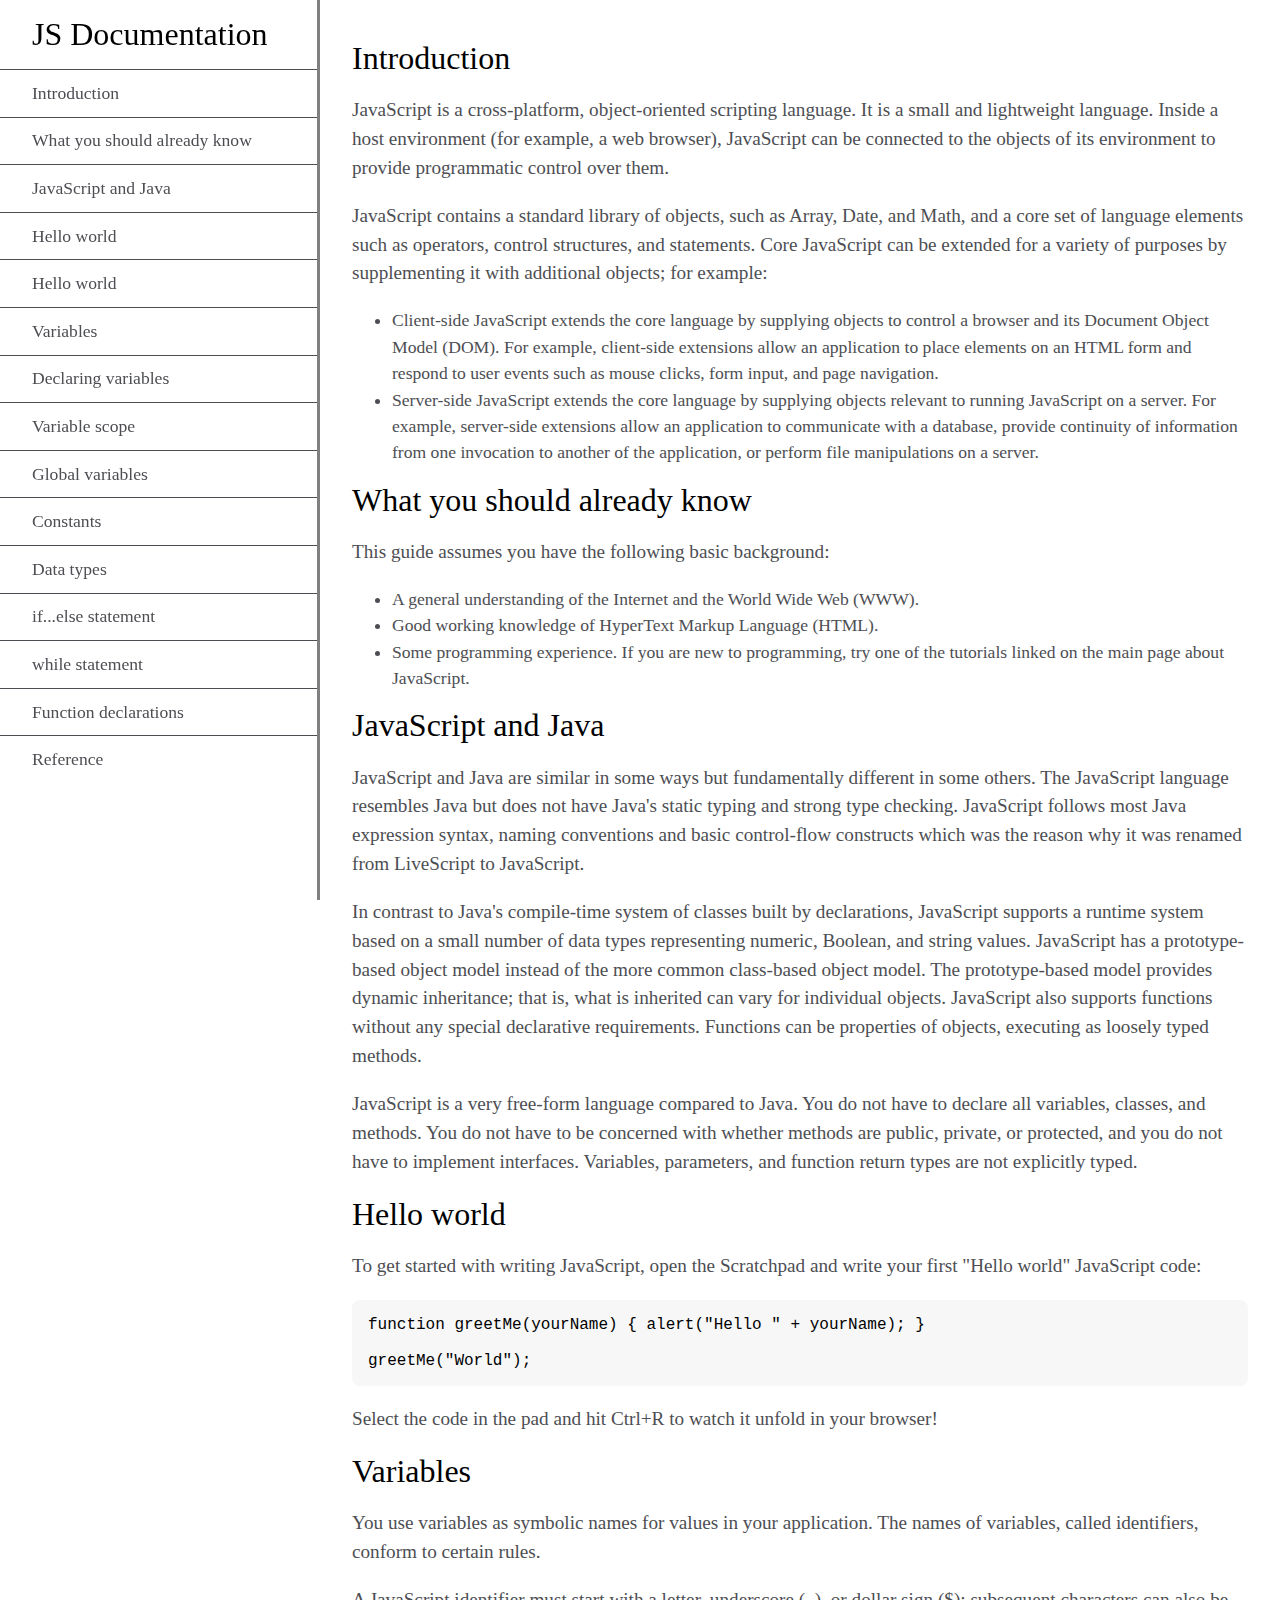
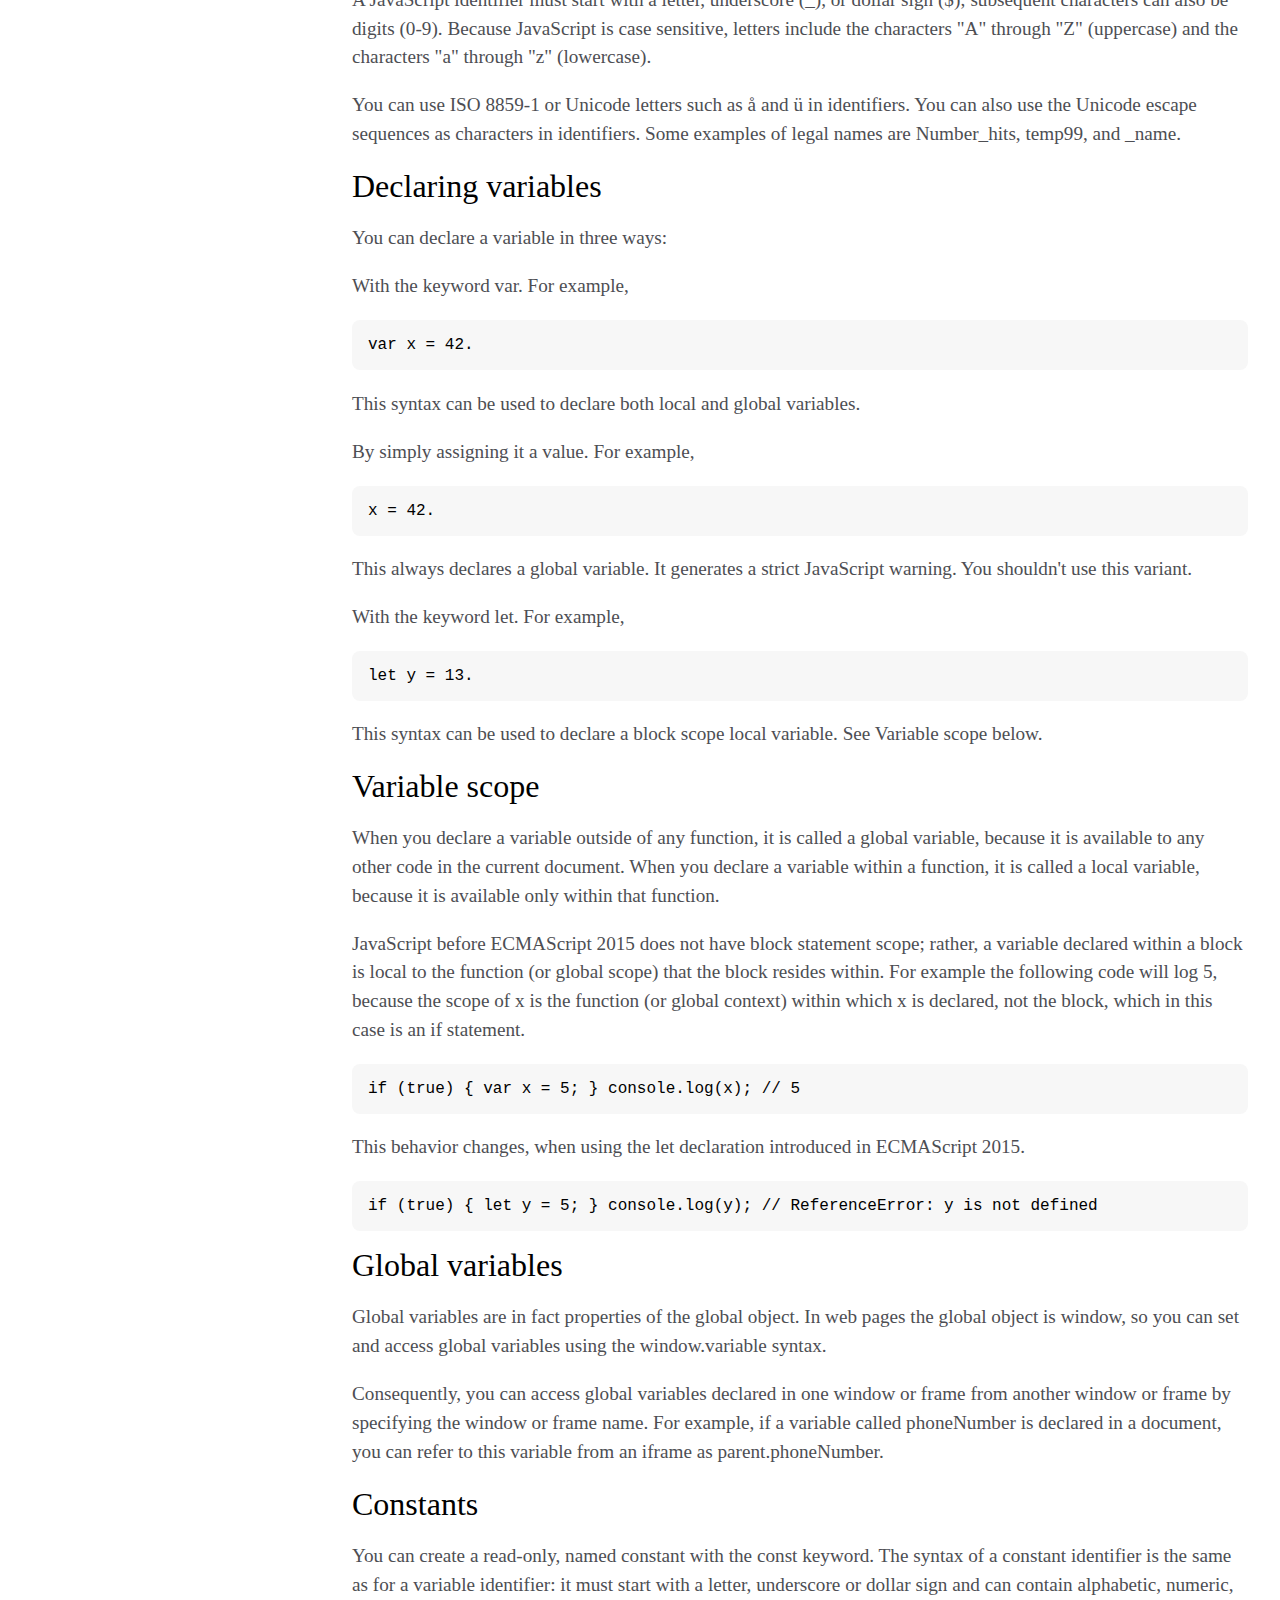
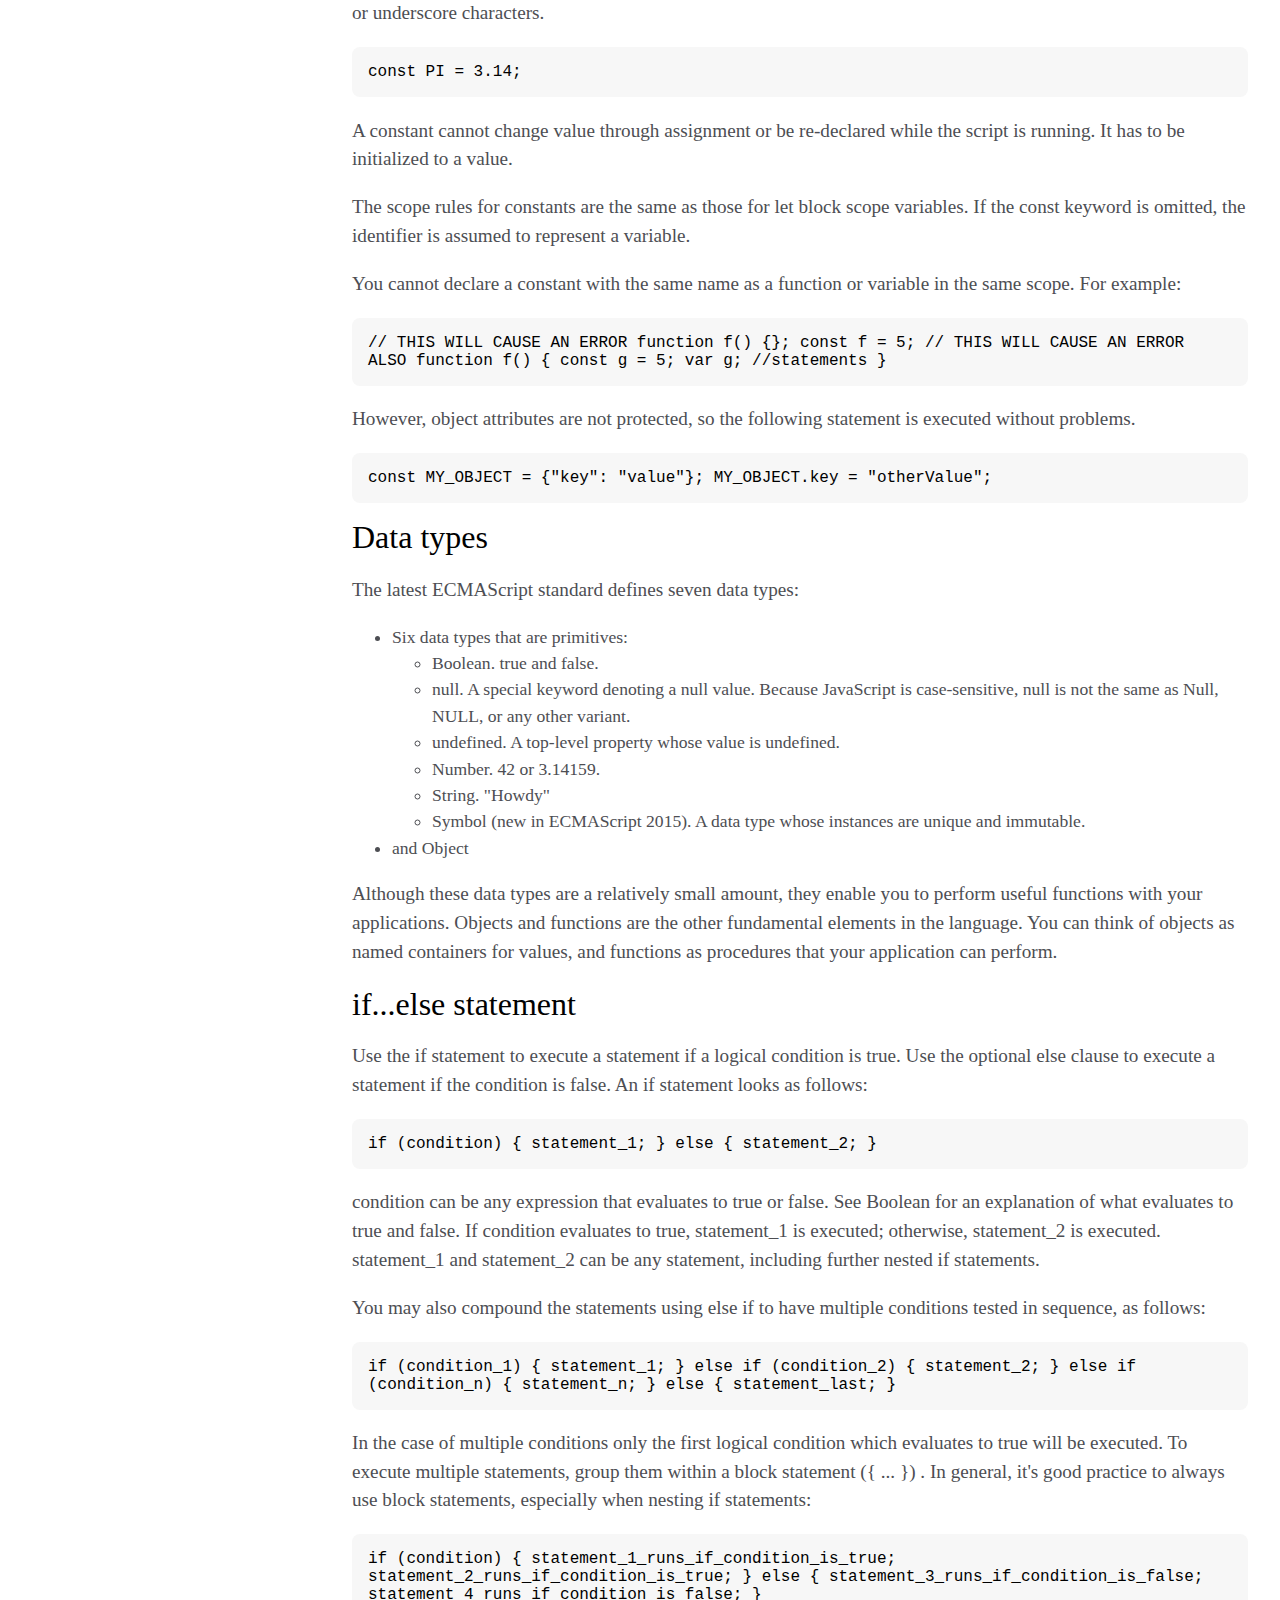
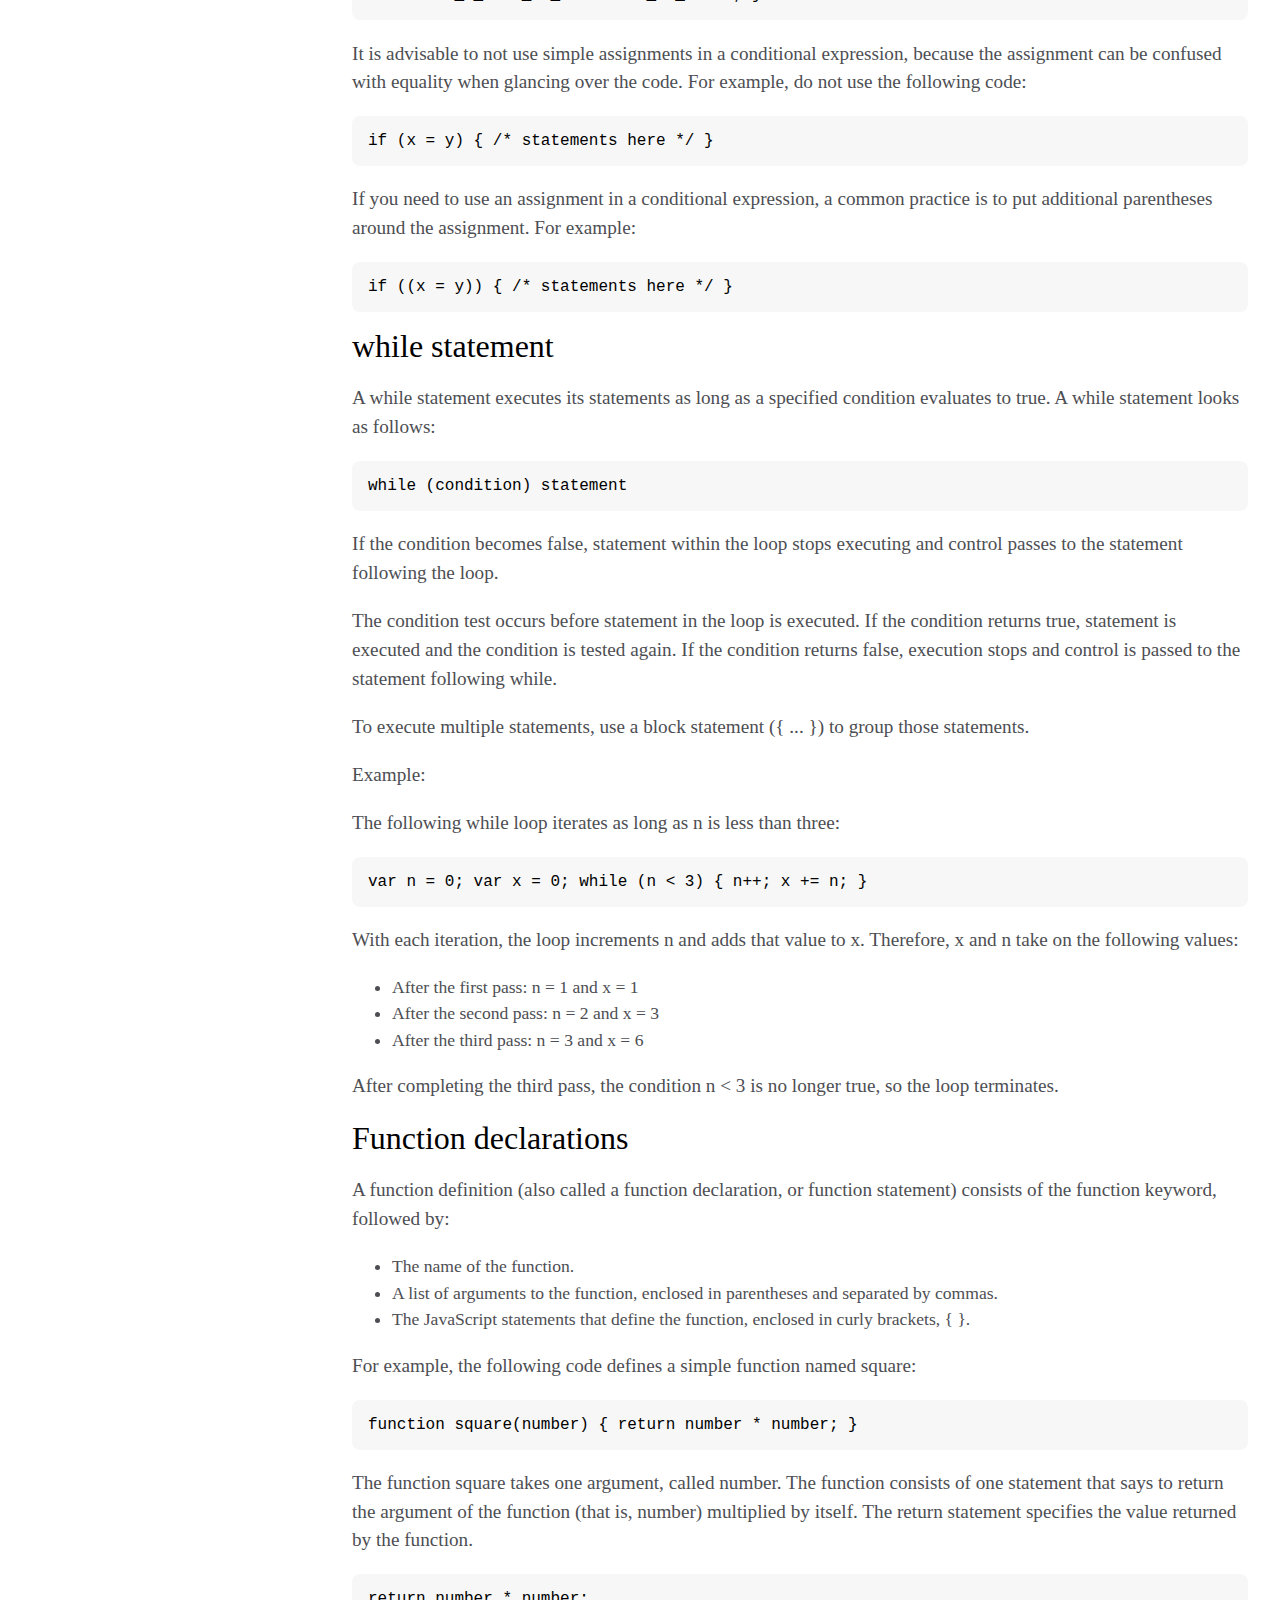
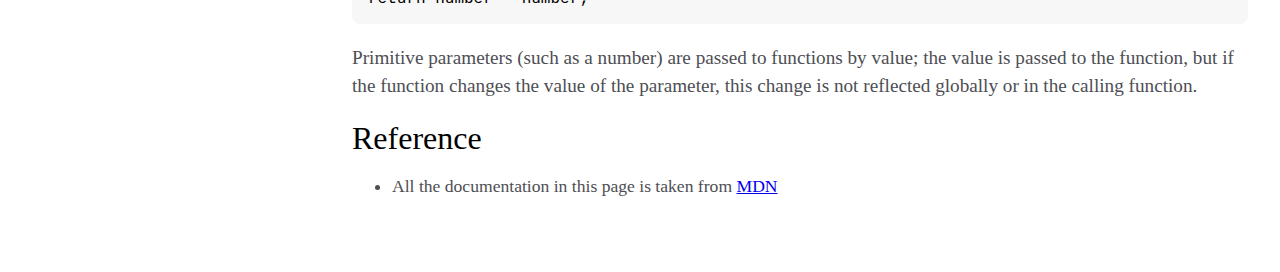
==== technical-doc-page/index.html @ 924ef27f "wip: technical-doc-page" ====
<!DOCTYPE html>
<html lang="en">
    <head>
        <meta charset="utf-8" />
        <meta name="viewport" content="width=device-width, initial-scale=1.0" />
        <link rel="stylesheet" href="styles.css" />
        <title>Technical Documentation Page</title>
    </head>
    <body>
        <!-- nav -->
        <nav id="navbar">
            <header>JS Documentation</header>
            <div class="navlist">
                <a href="#introduction" class="nav-link">Introduction</a>
                <a href="#what-you-should-already-know" class="nav-link"
                    >What you should already know</a
                >
                <a href="#javascript-and-java" class="nav-link"
                    >JavaScript and Java</a
                >
                <a href="#hello-world" class="nav-link"> Hello world </a>
                <a href="#" class="nav-link"> Hello world </a>
                <a href="#variables" class="nav-link">Variables</a>
                <a href="#declaring-variables" class="nav-link"
                    >Declaring variables</a
                >
                <a href="#variable-scope" class="nav-link">Variable scope</a>
                <a href="#global-variables" class="nav-link"
                    >Global variables</a
                >
                <a href="#constans" class="nav-link">Constants</a>
                <a href="#data-types" class="nav-link">Data types</a>
                <a href="#if-else-statement" class="nav-link"
                    >if...else statement</a
                >
                <a href="#while-statement" class="nav-link">while statement</a>
                <a href="#function-declarations" class="nav-link"
                    >Function declarations</a
                >
                <a href="#reference" class="nav-link">Reference</a>
            </div>
        </nav>
        <!-- main doc -->
        <main id="main-doc">
            <section class="main-section" id="introduction">
                <header>Introduction</header>
                <p>
                    JavaScript is a cross-platform, object-oriented scripting
                    language. It is a small and lightweight language. Inside a
                    host environment (for example, a web browser), JavaScript
                    can be connected to the objects of its environment to
                    provide programmatic control over them.
                </p>
                <p>
                    JavaScript contains a standard library of objects, such as
                    Array, Date, and Math, and a core set of language elements
                    such as operators, control structures, and statements. Core
                    JavaScript can be extended for a variety of purposes by
                    supplementing it with additional objects; for example:
                </p>
                <ul>
                    <li>
                        Client-side JavaScript extends the core language by
                        supplying objects to control a browser and its Document
                        Object Model (DOM). For example, client-side extensions
                        allow an application to place elements on an HTML form
                        and respond to user events such as mouse clicks, form
                        input, and page navigation.
                    </li>
                    <li>
                        Server-side JavaScript extends the core language by
                        supplying objects relevant to running JavaScript on a
                        server. For example, server-side extensions allow an
                        application to communicate with a database, provide
                        continuity of information from one invocation to another
                        of the application, or perform file manipulations on a
                        server.
                    </li>
                </ul>
            </section>
            <section class="main-section" id="what-you-should-already-know">
                <header>What you should already know</header>
                <p>
                    This guide assumes you have the following basic background:
                </p>
                <ul>
                    <li>
                        A general understanding of the Internet and the World
                        Wide Web (WWW).
                    </li>
                    <li>
                        Good working knowledge of HyperText Markup Language
                        (HTML).
                    </li>
                    <li>
                        Some programming experience. If you are new to
                        programming, try one of the tutorials linked on the main
                        page about JavaScript.
                    </li>
                </ul>
            </section>
            <section class="main-section" id="javascript-and-java">
                <header>JavaScript and Java</header>
                <p>
                    JavaScript and Java are similar in some ways but
                    fundamentally different in some others. The JavaScript
                    language resembles Java but does not have Java's static
                    typing and strong type checking. JavaScript follows most
                    Java expression syntax, naming conventions and basic
                    control-flow constructs which was the reason why it was
                    renamed from LiveScript to JavaScript.
                </p>
                <p>
                    In contrast to Java's compile-time system of classes built
                    by declarations, JavaScript supports a runtime system based
                    on a small number of data types representing numeric,
                    Boolean, and string values. JavaScript has a prototype-based
                    object model instead of the more common class-based object
                    model. The prototype-based model provides dynamic
                    inheritance; that is, what is inherited can vary for
                    individual objects. JavaScript also supports functions
                    without any special declarative requirements. Functions can
                    be properties of objects, executing as loosely typed
                    methods.
                </p>
                <p>
                    JavaScript is a very free-form language compared to Java.
                    You do not have to declare all variables, classes, and
                    methods. You do not have to be concerned with whether
                    methods are public, private, or protected, and you do not
                    have to implement interfaces. Variables, parameters, and
                    function return types are not explicitly typed.
                </p>
            </section>
            <section class="main-section" id="hello-world">
                <header>Hello world</header>
                <p>
                    To get started with writing JavaScript, open the Scratchpad
                    and write your first "Hello world" JavaScript code:
                </p>
                <code>
                    function greetMe(yourName) { alert("Hello " + yourName);
                    }<br /><br />
                    greetMe("World");
                </code>
                <p>
                    Select the code in the pad and hit Ctrl+R to watch it unfold
                    in your browser!
                </p>
            </section>
            <section class="main-section" id="variables">
                <header>Variables</header>
                <p>
                    You use variables as symbolic names for values in your
                    application. The names of variables, called identifiers,
                    conform to certain rules.
                </p>
                <p>
                    A JavaScript identifier must start with a letter, underscore
                    (_), or dollar sign ($); subsequent characters can also be
                    digits (0-9). Because JavaScript is case sensitive, letters
                    include the characters "A" through "Z" (uppercase) and the
                    characters "a" through "z" (lowercase).
                </p>
                <p>
                    You can use ISO 8859-1 or Unicode letters such as å and ü in
                    identifiers. You can also use the Unicode escape sequences
                    as characters in identifiers. Some examples of legal names
                    are Number_hits, temp99, and _name.
                </p>
            </section>
            <section class="main-section" id="declaring-variables">
                <header>Declaring variables</header>
                <p>You can declare a variable in three ways:</p>
                <p>With the keyword var. For example,</p>
                <code>var x = 42.</code>
                <p>
                    This syntax can be used to declare both local and global
                    variables.
                </p>
                <p>By simply assigning it a value. For example,</p>
                <code>x = 42.</code>
                <p>
                    This always declares a global variable. It generates a
                    strict JavaScript warning. You shouldn't use this variant.
                </p>
                <p>With the keyword let. For example,</p>
                <code>let y = 13.</code>
                <p>
                    This syntax can be used to declare a block scope local
                    variable. See Variable scope below.
                </p>
            </section>
            <section class="main-section" id="variable-scope">
                <header>Variable scope</header>
                <p>
                    When you declare a variable outside of any function, it is
                    called a global variable, because it is available to any
                    other code in the current document. When you declare a
                    variable within a function, it is called a local variable,
                    because it is available only within that function.
                </p>
                <p>
                    JavaScript before ECMAScript 2015 does not have block
                    statement scope; rather, a variable declared within a block
                    is local to the function (or global scope) that the block
                    resides within. For example the following code will log 5,
                    because the scope of x is the function (or global context)
                    within which x is declared, not the block, which in this
                    case is an if statement.
                </p>
                <code>if (true) { var x = 5; } console.log(x); // 5</code>
                <p>
                    This behavior changes, when using the let declaration
                    introduced in ECMAScript 2015.
                </p>
                <code
                    >if (true) { let y = 5; } console.log(y); // ReferenceError:
                    y is not defined</code
                >
            </section>
            <section class="main-section" id="global-variables">
                <header>Global variables</header>
                <p>
                    Global variables are in fact properties of the global
                    object. In web pages the global object is window, so you can
                    set and access global variables using the window.variable
                    syntax.
                </p>
                <p>
                    Consequently, you can access global variables declared in
                    one window or frame from another window or frame by
                    specifying the window or frame name. For example, if a
                    variable called phoneNumber is declared in a document, you
                    can refer to this variable from an iframe as
                    parent.phoneNumber.
                </p>
            </section>
            <section class="main-section" id="constans">
                <header>Constants</header>
                <p>
                    You can create a read-only, named constant with the const
                    keyword. The syntax of a constant identifier is the same as
                    for a variable identifier: it must start with a letter,
                    underscore or dollar sign and can contain alphabetic,
                    numeric, or underscore characters.
                </p>
                <code>const PI = 3.14;</code>
                <p>
                    A constant cannot change value through assignment or be
                    re-declared while the script is running. It has to be
                    initialized to a value.
                </p>
                <p>
                    The scope rules for constants are the same as those for let
                    block scope variables. If the const keyword is omitted, the
                    identifier is assumed to represent a variable.
                </p>
                <p>
                    You cannot declare a constant with the same name as a
                    function or variable in the same scope. For example:
                </p>
                <code
                    >// THIS WILL CAUSE AN ERROR function f() {}; const f = 5;
                    // THIS WILL CAUSE AN ERROR ALSO function f() { const g = 5;
                    var g; //statements }</code
                >
                <p>
                    However, object attributes are not protected, so the
                    following statement is executed without problems.
                </p>
                <code
                    >const MY_OBJECT = {"key": "value"}; MY_OBJECT.key =
                    "otherValue";</code
                >
            </section>
            <section class="main-section" id="data-types">
                <header>Data types</header>
                <p>The latest ECMAScript standard defines seven data types:</p>
                <ul>
                    <li>
                        Six data types that are primitives:
                        <ul>
                            <li>Boolean. true and false.</li>
                            <li>
                                null. A special keyword denoting a null value.
                                Because JavaScript is case-sensitive, null is
                                not the same as Null, NULL, or any other
                                variant.
                            </li>
                            <li>
                                undefined. A top-level property whose value is
                                undefined.
                            </li>
                            <li>Number. 42 or 3.14159.</li>
                            <li>String. "Howdy"</li>
                            <li>
                                Symbol (new in ECMAScript 2015). A data type
                                whose instances are unique and immutable.
                            </li>
                        </ul>
                    </li>
                    <li>and Object</li>
                </ul>
                <p>
                    Although these data types are a relatively small amount,
                    they enable you to perform useful functions with your
                    applications. Objects and functions are the other
                    fundamental elements in the language. You can think of
                    objects as named containers for values, and functions as
                    procedures that your application can perform.
                </p>
            </section>
            <section class="main-section" id="if-else-statement">
                <header>if...else statement</header>
                <p>
                    Use the if statement to execute a statement if a logical
                    condition is true. Use the optional else clause to execute a
                    statement if the condition is false. An if statement looks
                    as follows:
                </p>
                <code
                    >if (condition) { statement_1; } else { statement_2; }</code
                >
                <p>
                    condition can be any expression that evaluates to true or
                    false. See Boolean for an explanation of what evaluates to
                    true and false. If condition evaluates to true, statement_1
                    is executed; otherwise, statement_2 is executed. statement_1
                    and statement_2 can be any statement, including further
                    nested if statements.
                </p>
                <p>
                    You may also compound the statements using else if to have
                    multiple conditions tested in sequence, as follows:
                </p>
                <code
                    >if (condition_1) { statement_1; } else if (condition_2) {
                    statement_2; } else if (condition_n) { statement_n; } else {
                    statement_last; }</code
                >
                <p>
                    In the case of multiple conditions only the first logical
                    condition which evaluates to true will be executed. To
                    execute multiple statements, group them within a block
                    statement ({ ... }) . In general, it's good practice to
                    always use block statements, especially when nesting if
                    statements:
                </p>
                <code
                    >if (condition) { statement_1_runs_if_condition_is_true;
                    statement_2_runs_if_condition_is_true; } else {
                    statement_3_runs_if_condition_is_false;
                    statement_4_runs_if_condition_is_false; }</code
                >
                <p>
                    It is advisable to not use simple assignments in a
                    conditional expression, because the assignment can be
                    confused with equality when glancing over the code. For
                    example, do not use the following code:
                </p>
                <code>if (x = y) { /* statements here */ }</code>
                <p>
                    If you need to use an assignment in a conditional
                    expression, a common practice is to put additional
                    parentheses around the assignment. For example:
                </p>
                <code>if ((x = y)) { /* statements here */ }</code>
            </section>
            <section class="main-section" id="while-statement">
                <header>while statement</header>
                <p>
                    A while statement executes its statements as long as a
                    specified condition evaluates to true. A while statement
                    looks as follows:
                </p>
                <code>while (condition) statement</code>
                <p>
                    If the condition becomes false, statement within the loop
                    stops executing and control passes to the statement
                    following the loop.
                </p>
                <p>
                    The condition test occurs before statement in the loop is
                    executed. If the condition returns true, statement is
                    executed and the condition is tested again. If the condition
                    returns false, execution stops and control is passed to the
                    statement following while.
                </p>
                <p>
                    To execute multiple statements, use a block statement ({ ...
                    }) to group those statements.
                </p>
                <p>Example:</p>
                <p>
                    The following while loop iterates as long as n is less than
                    three:
                </p>
                <code
                    >var n = 0; var x = 0; while (n < 3) { n++; x += n; }</code
                >
                <p>
                    With each iteration, the loop increments n and adds that
                    value to x. Therefore, x and n take on the following values:
                </p>
                <ul>
                    <li>After the first pass: n = 1 and x = 1</li>
                    <li>After the second pass: n = 2 and x = 3</li>
                    <li>After the third pass: n = 3 and x = 6</li>
                </ul>
                <p>
                    After completing the third pass, the condition n < 3 is no
                    longer true, so the loop terminates.
                </p>
            </section>
            <section class="main-section" id="function-declarations">
                <header>Function declarations</header>
                <p>
                    A function definition (also called a function declaration,
                    or function statement) consists of the function keyword,
                    followed by:
                </p>
                <ul>
                    <li>The name of the function.</li>
                    <li>
                        A list of arguments to the function, enclosed in
                        parentheses and separated by commas.
                    </li>
                    <li>
                        The JavaScript statements that define the function,
                        enclosed in curly brackets, { }.
                    </li>
                </ul>
                <p>
                    For example, the following code defines a simple function
                    named square:
                </p>
                <code>function square(number) { return number * number; }</code>
                <p>
                    The function square takes one argument, called number. The
                    function consists of one statement that says to return the
                    argument of the function (that is, number) multiplied by
                    itself. The return statement specifies the value returned by
                    the function.
                </p>
                <code>return number * number;</code>
                <p>
                    Primitive parameters (such as a number) are passed to
                    functions by value; the value is passed to the function, but
                    if the function changes the value of the parameter, this
                    change is not reflected globally or in the calling function.
                </p>
            </section>
            <section class="main-section" id="reference">
                <header>Reference</header>
                <ul>
                    <li>
                        All the documentation in this page is taken from
                        <a
                            href="https://developer.mozilla.org/en-US/docs/Web/JavaScript/Guide"
                            >MDN</a
                        >
                    </li>
                </ul>
            </section>
        </main>
    </body>
</html>
---- technical-doc-page/styles.css ----
:root {
    --font-color: #4d4e53;
    --code-bg-color: rgb(247, 247, 247);
}

html {
    box-sizing: border-box;
    font-size: 16px;
}

*,
::before,
::after {
    box-sizing: inherit;
}

body {
    background-color: #fff;
}

/* layout */

/* nav bar */
#navbar {
    width: 20rem;
    height: 100vh;
    border-right: 3px solid gray;
    position: fixed;
    top: 0;
    left: 0; 
}

#navbar header {
    padding: 1rem 0 1rem 2rem;
}

.navlist {
    overflow-y: scroll;
}

.navlist a {
    display: block;
    padding: 0.8rem 0 0.8rem 2rem;
    font-size: 1.1rem;
    color: var(--font-color);
    text-decoration: none;
    border-top: 1px solid var(--font-color);
}

.navlist a:visited {
    color: var(4d4e53)
}

/* main-doc */

#main-doc {
    position: absolute;
    left: 20rem;
    padding: 2rem 2rem 2rem 2rem;
}



header {
    font-size: 2rem;
    font-style: bold;
}

p {
    font-size: 1.2rem;
    color: var(--font-color);
    line-height: 1.5;
}

li {
    font-size: 1.1rem;
    color: var(--font-color);
    line-height: 1.5;
}

code {
    background-color: var(--code-bg-color);
    padding: 1rem;
    border-radius: 0.5rem;
    display: block;
    margin: 1rem auto;
}
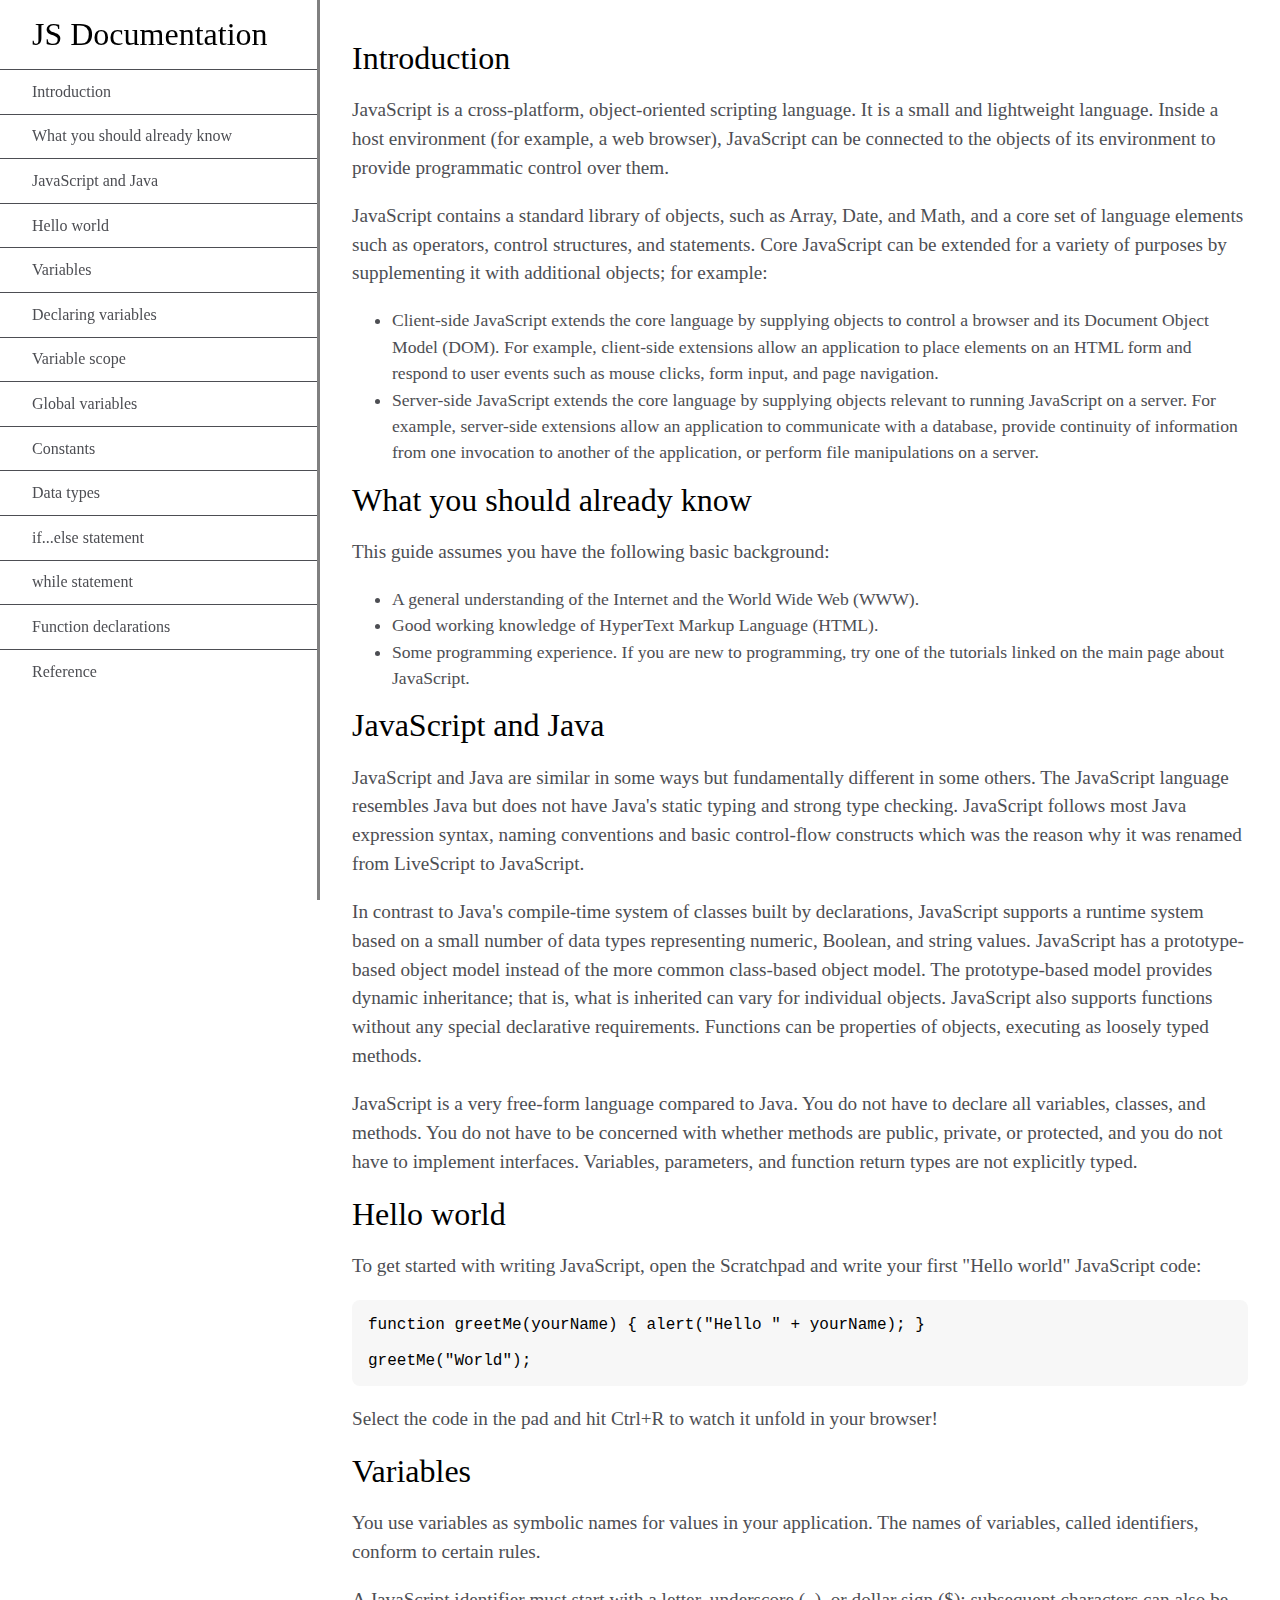
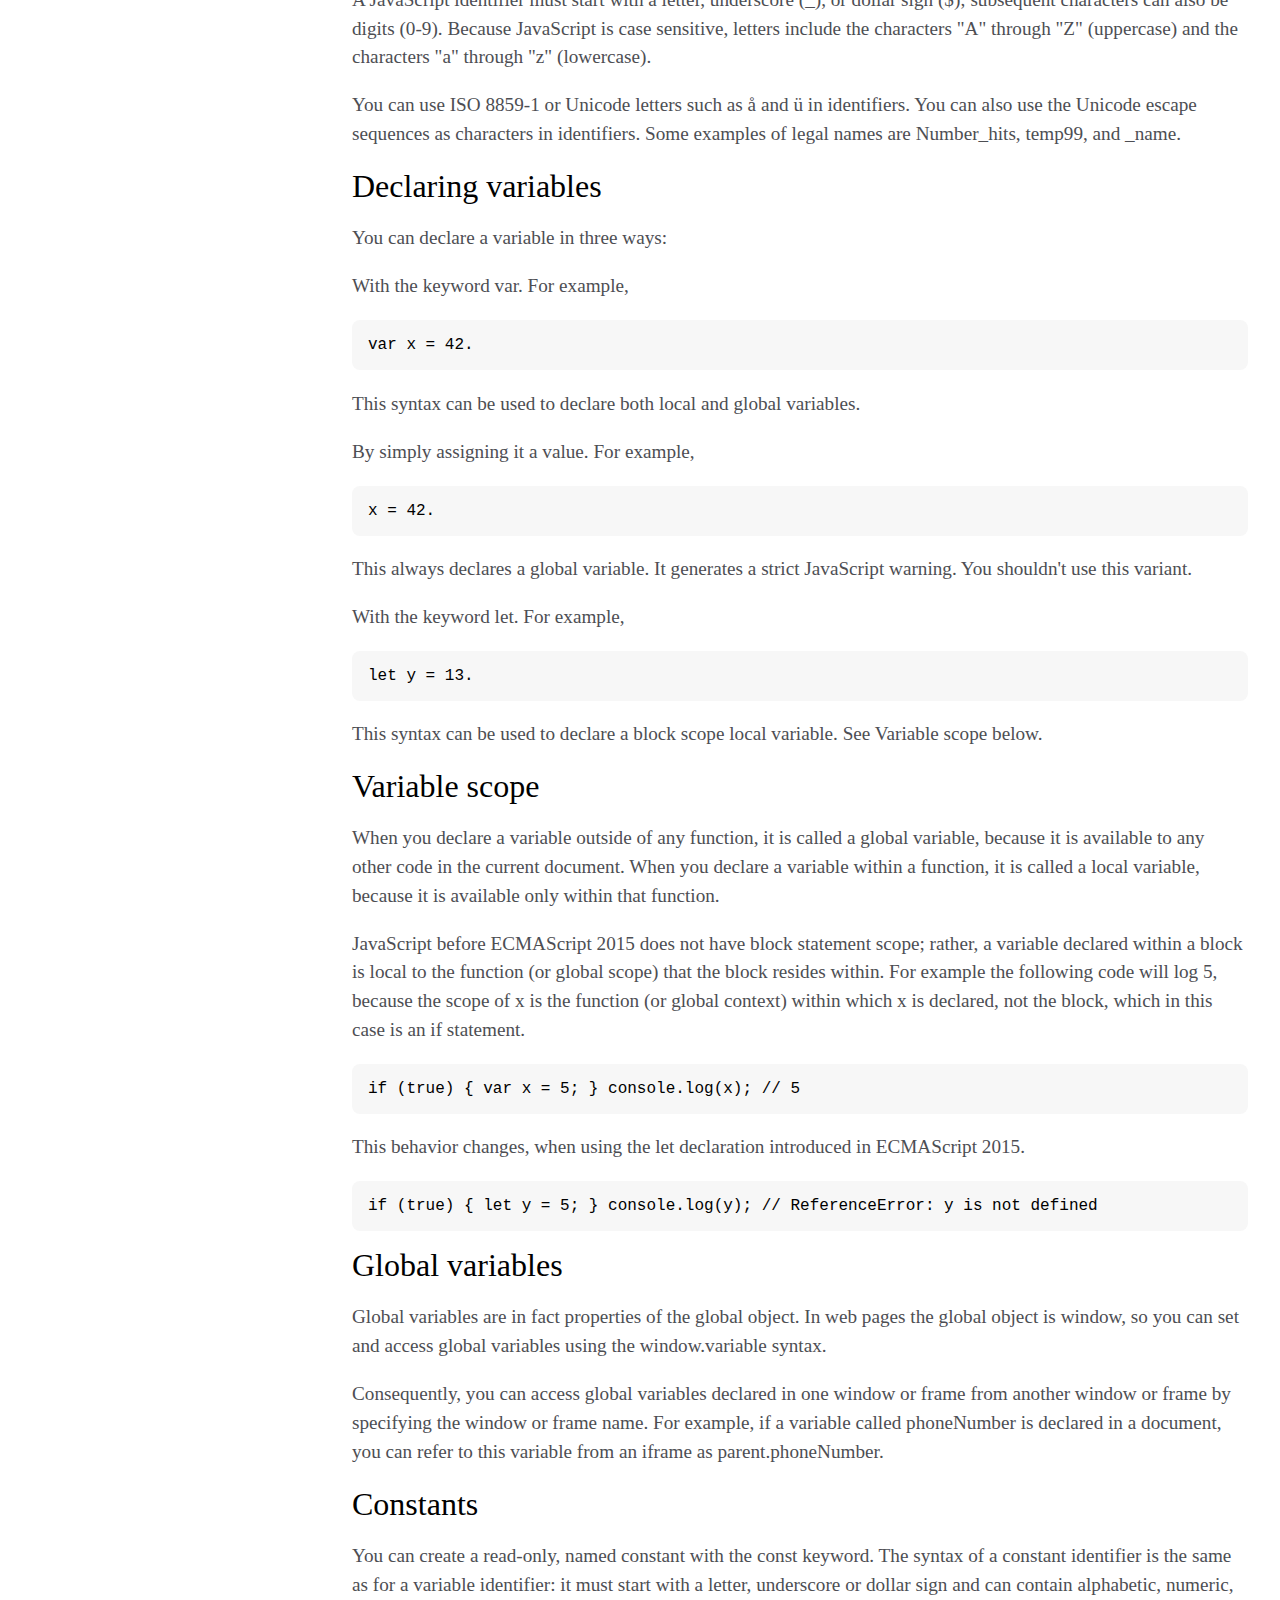
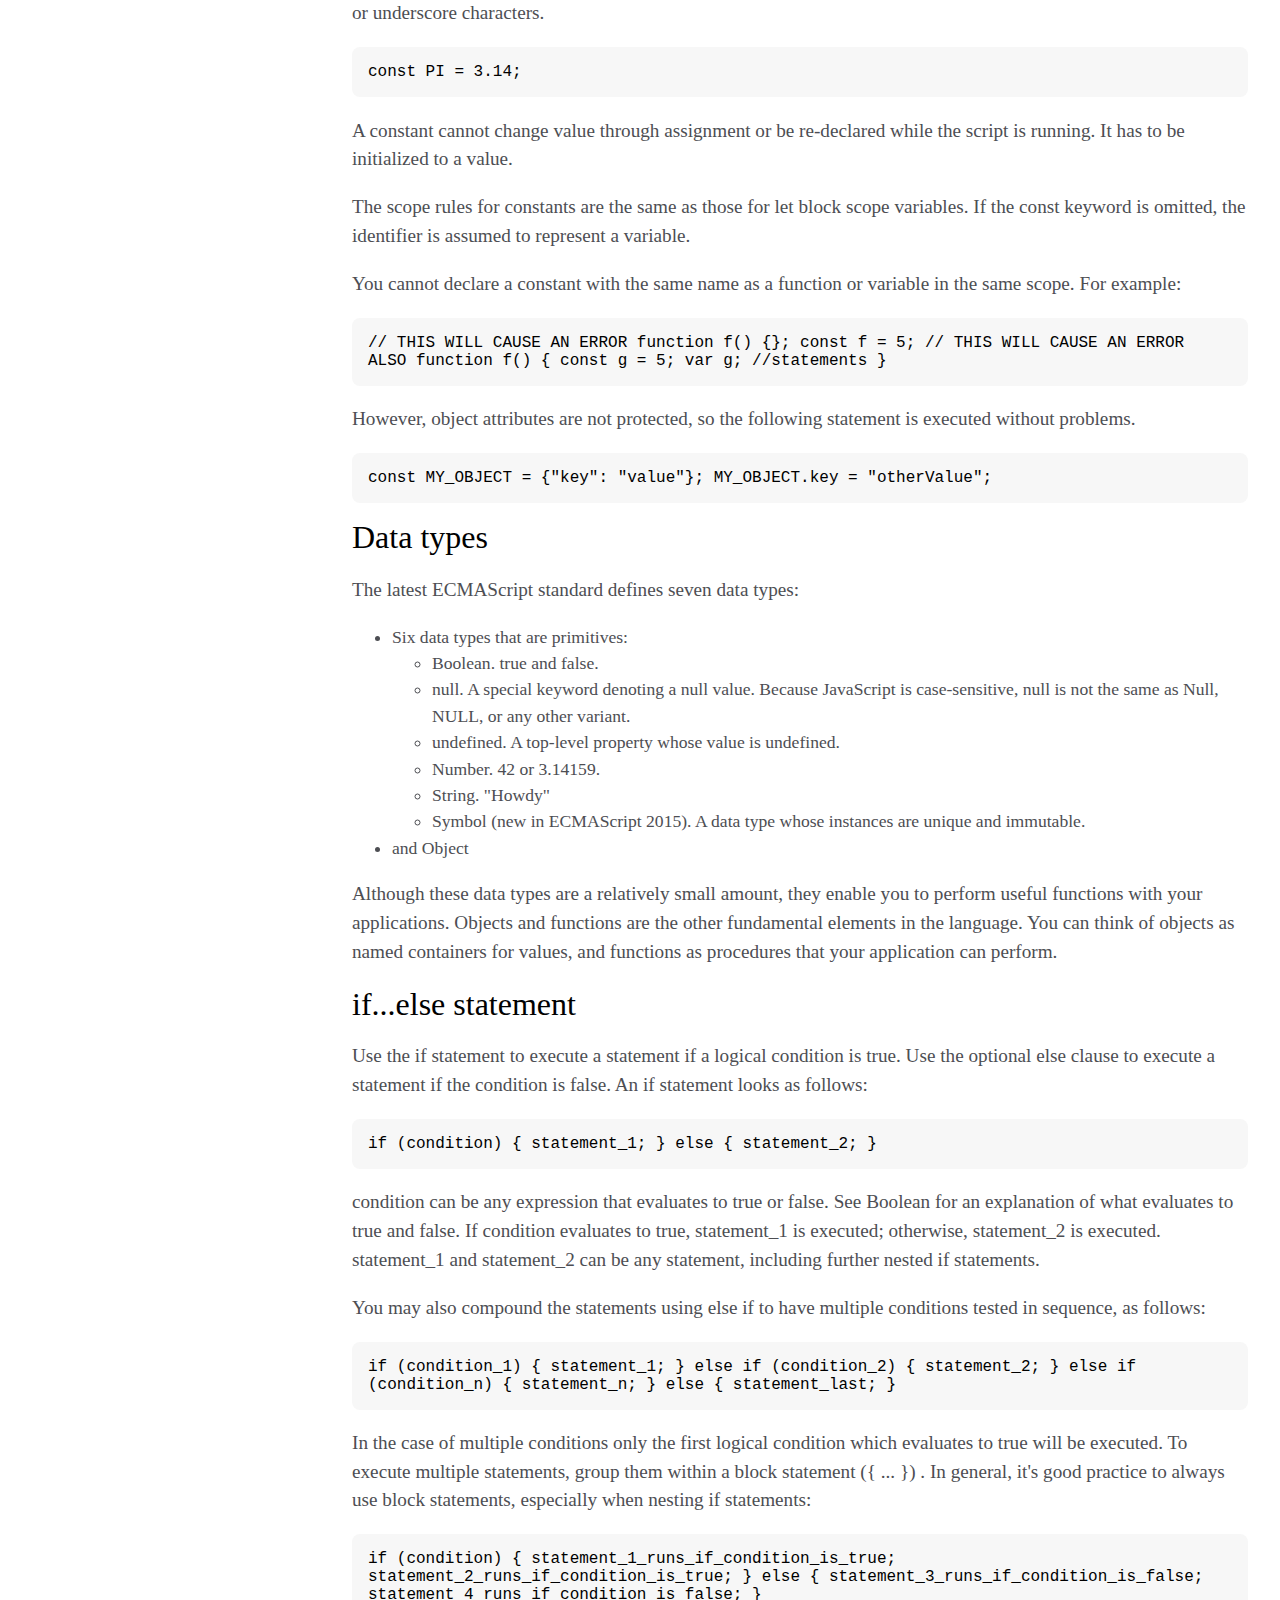
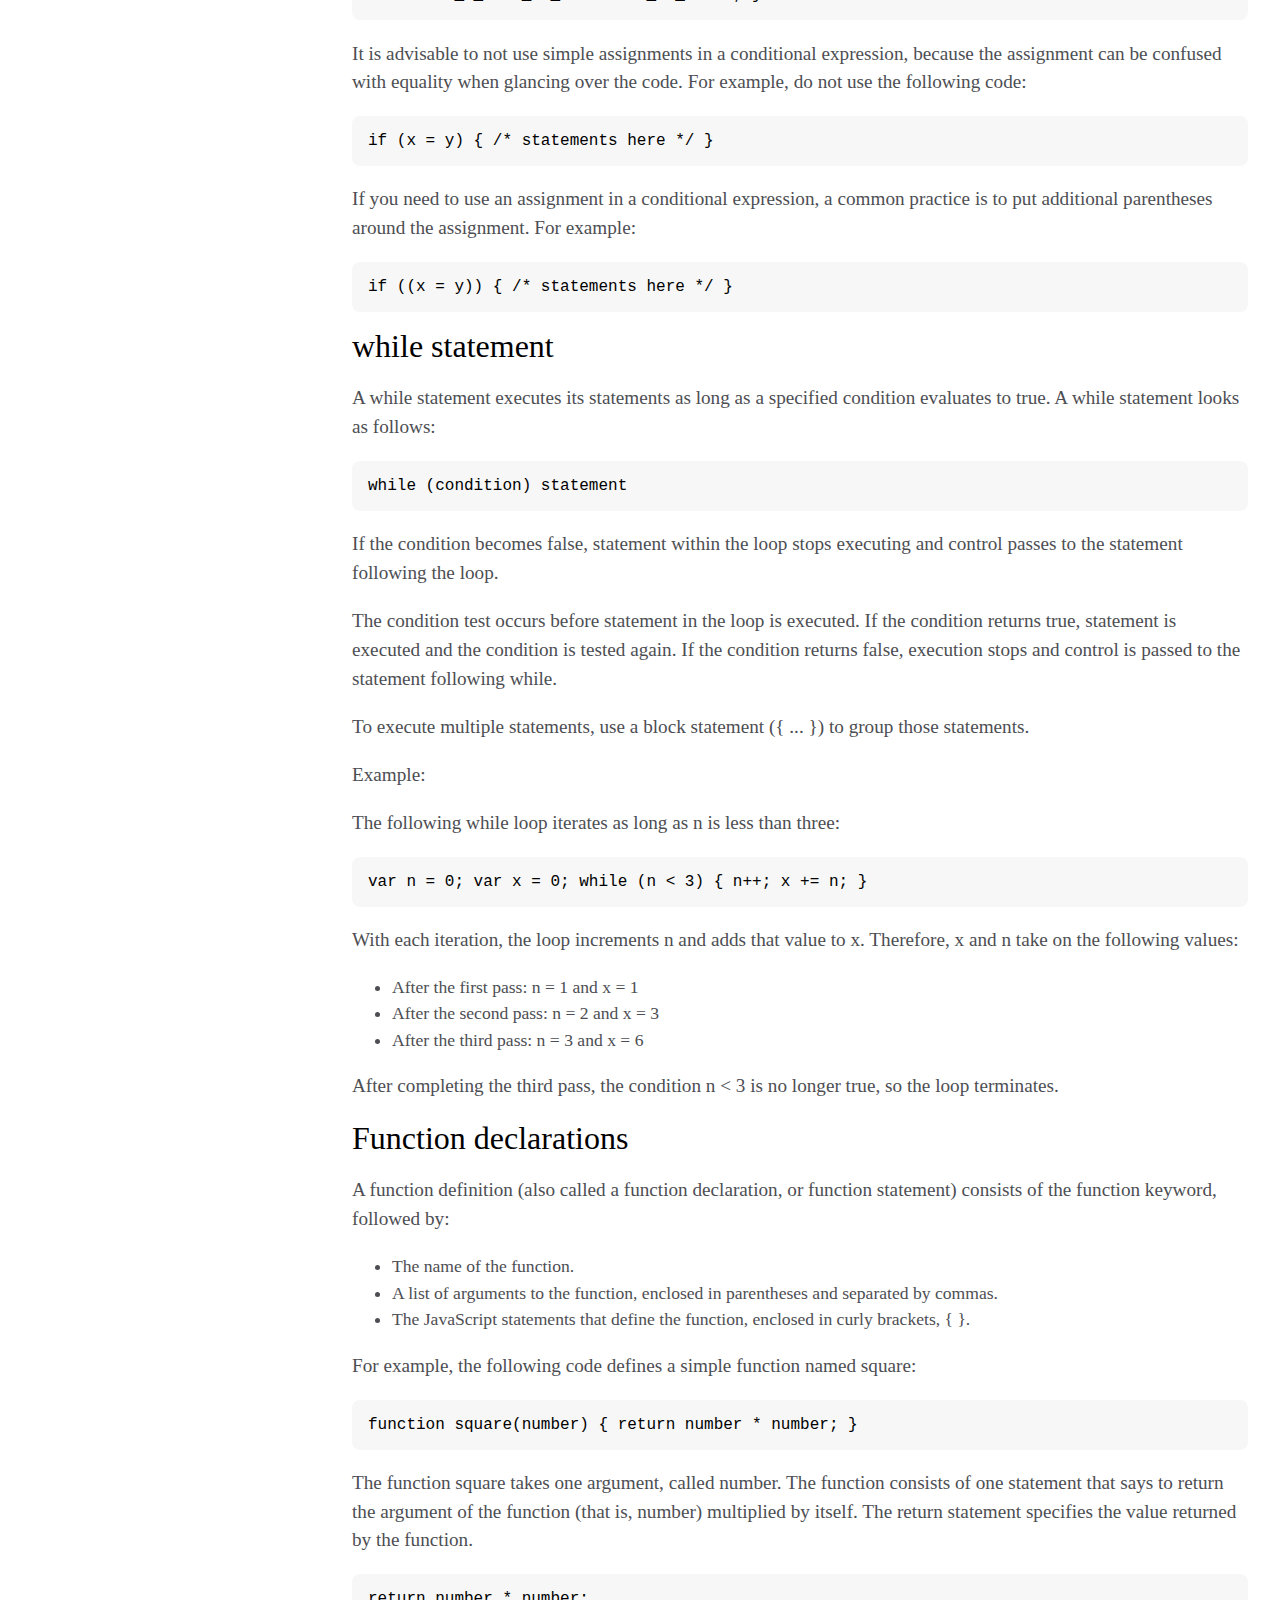
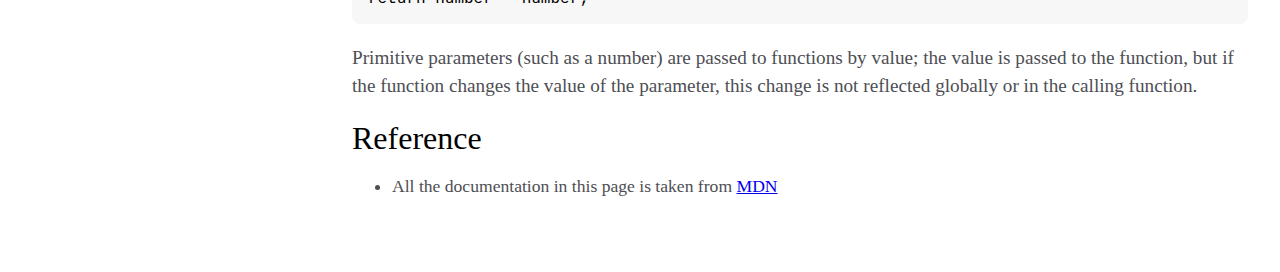
==== commit 15131bb0: "build technical-doc-page" ====
--- a/technical-doc-page/index.html
+++ b/technical-doc-page/index.html
@@ -11,38 +11,37 @@
         <nav id="navbar">
             <header>JS Documentation</header>
             <div class="navlist">
-                <a href="#introduction" class="nav-link">Introduction</a>
-                <a href="#what-you-should-already-know" class="nav-link"
+                <a href="#Introduction" class="nav-link">Introduction</a>
+                <a href="#What_you_should_already_know" class="nav-link"
                     >What you should already know</a
                 >
-                <a href="#javascript-and-java" class="nav-link"
+                <a href="#Javascript_and_Java" class="nav-link"
                     >JavaScript and Java</a
                 >
-                <a href="#hello-world" class="nav-link"> Hello world </a>
-                <a href="#" class="nav-link"> Hello world </a>
-                <a href="#variables" class="nav-link">Variables</a>
-                <a href="#declaring-variables" class="nav-link"
+                <a href="#Hello_world" class="nav-link"> Hello world </a>
+                <a href="#Variables" class="nav-link">Variables</a>
+                <a href="#Declaring_variables" class="nav-link"
                     >Declaring variables</a
                 >
-                <a href="#variable-scope" class="nav-link">Variable scope</a>
-                <a href="#global-variables" class="nav-link"
+                <a href="#Variable_scope" class="nav-link">Variable scope</a>
+                <a href="#Global_variables" class="nav-link"
                     >Global variables</a
                 >
-                <a href="#constans" class="nav-link">Constants</a>
-                <a href="#data-types" class="nav-link">Data types</a>
-                <a href="#if-else-statement" class="nav-link"
+                <a href="#Constants" class="nav-link">Constants</a>
+                <a href="#Data_types" class="nav-link">Data types</a>
+                <a href="#if...else_statement" class="nav-link"
                     >if...else statement</a
                 >
-                <a href="#while-statement" class="nav-link">while statement</a>
-                <a href="#function-declarations" class="nav-link"
+                <a href="#While_statement" class="nav-link">while statement</a>
+                <a href="#Function_declarations" class="nav-link"
                     >Function declarations</a
                 >
-                <a href="#reference" class="nav-link">Reference</a>
+                <a href="#Reference" class="nav-link">Reference</a>
             </div>
         </nav>
         <!-- main doc -->
         <main id="main-doc">
-            <section class="main-section" id="introduction">
+            <section class="main-section" id="Introduction">
                 <header>Introduction</header>
                 <p>
                     JavaScript is a cross-platform, object-oriented scripting
@@ -78,7 +77,7 @@
                     </li>
                 </ul>
             </section>
-            <section class="main-section" id="what-you-should-already-know">
+            <section class="main-section" id="What_you_should_already_know">
                 <header>What you should already know</header>
                 <p>
                     This guide assumes you have the following basic background:
@@ -99,7 +98,7 @@
                     </li>
                 </ul>
             </section>
-            <section class="main-section" id="javascript-and-java">
+            <section class="main-section" id="Javascript_and_Java">
                 <header>JavaScript and Java</header>
                 <p>
                     JavaScript and Java are similar in some ways but
@@ -132,7 +131,7 @@
                     function return types are not explicitly typed.
                 </p>
             </section>
-            <section class="main-section" id="hello-world">
+            <section class="main-section" id="Hello_world">
                 <header>Hello world</header>
                 <p>
                     To get started with writing JavaScript, open the Scratchpad
@@ -148,7 +147,7 @@
                     in your browser!
                 </p>
             </section>
-            <section class="main-section" id="variables">
+            <section class="main-section" id="Variables">
                 <header>Variables</header>
                 <p>
                     You use variables as symbolic names for values in your
@@ -169,7 +168,7 @@
                     are Number_hits, temp99, and _name.
                 </p>
             </section>
-            <section class="main-section" id="declaring-variables">
+            <section class="main-section" id="Declaring_variables">
                 <header>Declaring variables</header>
                 <p>You can declare a variable in three ways:</p>
                 <p>With the keyword var. For example,</p>
@@ -191,7 +190,7 @@
                     variable. See Variable scope below.
                 </p>
             </section>
-            <section class="main-section" id="variable-scope">
+            <section class="main-section" id="Variable_scope">
                 <header>Variable scope</header>
                 <p>
                     When you declare a variable outside of any function, it is
@@ -219,7 +218,7 @@
                     y is not defined</code
                 >
             </section>
-            <section class="main-section" id="global-variables">
+            <section class="main-section" id="Global_variables">
                 <header>Global variables</header>
                 <p>
                     Global variables are in fact properties of the global
@@ -236,7 +235,7 @@
                     parent.phoneNumber.
                 </p>
             </section>
-            <section class="main-section" id="constans">
+            <section class="main-section" id="Constants">
                 <header>Constants</header>
                 <p>
                     You can create a read-only, named constant with the const
@@ -274,7 +273,7 @@
                     "otherValue";</code
                 >
             </section>
-            <section class="main-section" id="data-types">
+            <section class="main-section" id="Data_types">
                 <header>Data types</header>
                 <p>The latest ECMAScript standard defines seven data types:</p>
                 <ul>
@@ -311,7 +310,7 @@
                     procedures that your application can perform.
                 </p>
             </section>
-            <section class="main-section" id="if-else-statement">
+            <section class="main-section" id="if...else_statement">
                 <header>if...else statement</header>
                 <p>
                     Use the if statement to execute a statement if a logical
@@ -367,7 +366,7 @@
                 </p>
                 <code>if ((x = y)) { /* statements here */ }</code>
             </section>
-            <section class="main-section" id="while-statement">
+            <section class="main-section" id="While_statement">
                 <header>while statement</header>
                 <p>
                     A while statement executes its statements as long as a
@@ -413,7 +412,7 @@
                     longer true, so the loop terminates.
                 </p>
             </section>
-            <section class="main-section" id="function-declarations">
+            <section class="main-section" id="Function_declarations">
                 <header>Function declarations</header>
                 <p>
                     A function definition (also called a function declaration,
@@ -451,7 +450,7 @@
                     change is not reflected globally or in the calling function.
                 </p>
             </section>
-            <section class="main-section" id="reference">
+            <section class="main-section" id="Reference">
                 <header>Reference</header>
                 <ul>
                     <li>
--- a/technical-doc-page/styles.css
+++ b/technical-doc-page/styles.css
@@ -30,26 +30,11 @@
     left: 0; 
 }
 
-#navbar header {
-    padding: 1rem 0 1rem 2rem;
-}
-
 .navlist {
+    height: 80%;
     overflow-y: scroll;
 }
 
-.navlist a {
-    display: block;
-    padding: 0.8rem 0 0.8rem 2rem;
-    font-size: 1.1rem;
-    color: var(--font-color);
-    text-decoration: none;
-    border-top: 1px solid var(--font-color);
-}
-
-.navlist a:visited {
-    color: var(4d4e53)
-}
 
 /* main-doc */
 
@@ -60,6 +45,49 @@
 }
 
 
+
+/* responsive design */
+@media (max-width: 960px) {
+    #navbar {
+        width: 100%;
+        height: 300px;
+        border-right: 0;
+        border-bottom: 3px solid gray;
+        position: relative;
+    }
+    #main-doc {
+        position: relative;
+        left: 0;
+        padding: 2rem 2rem 2rem 2rem;
+    }
+    .navlist {
+        border-top: 3px solid gray;
+        height: 220px;
+        overflow-y: scroll;
+    }
+    .navlist a:first-of-type {
+        border-top: none;
+    }
+}
+
+
+/* typography */
+#navbar header {
+    padding: 1rem 0 1rem 2rem;
+}
+
+.navlist a {
+    display: block;
+    padding: 0.8rem 0 0.8rem 2rem;
+    font-size: 1rem;
+    color: var(--font-color);
+    text-decoration: none;
+    border-top: 1px solid var(--font-color);
+}
+
+.navlist a:visited {
+    color: var(--font-color);
+}
 
 header {
     font-size: 2rem;
